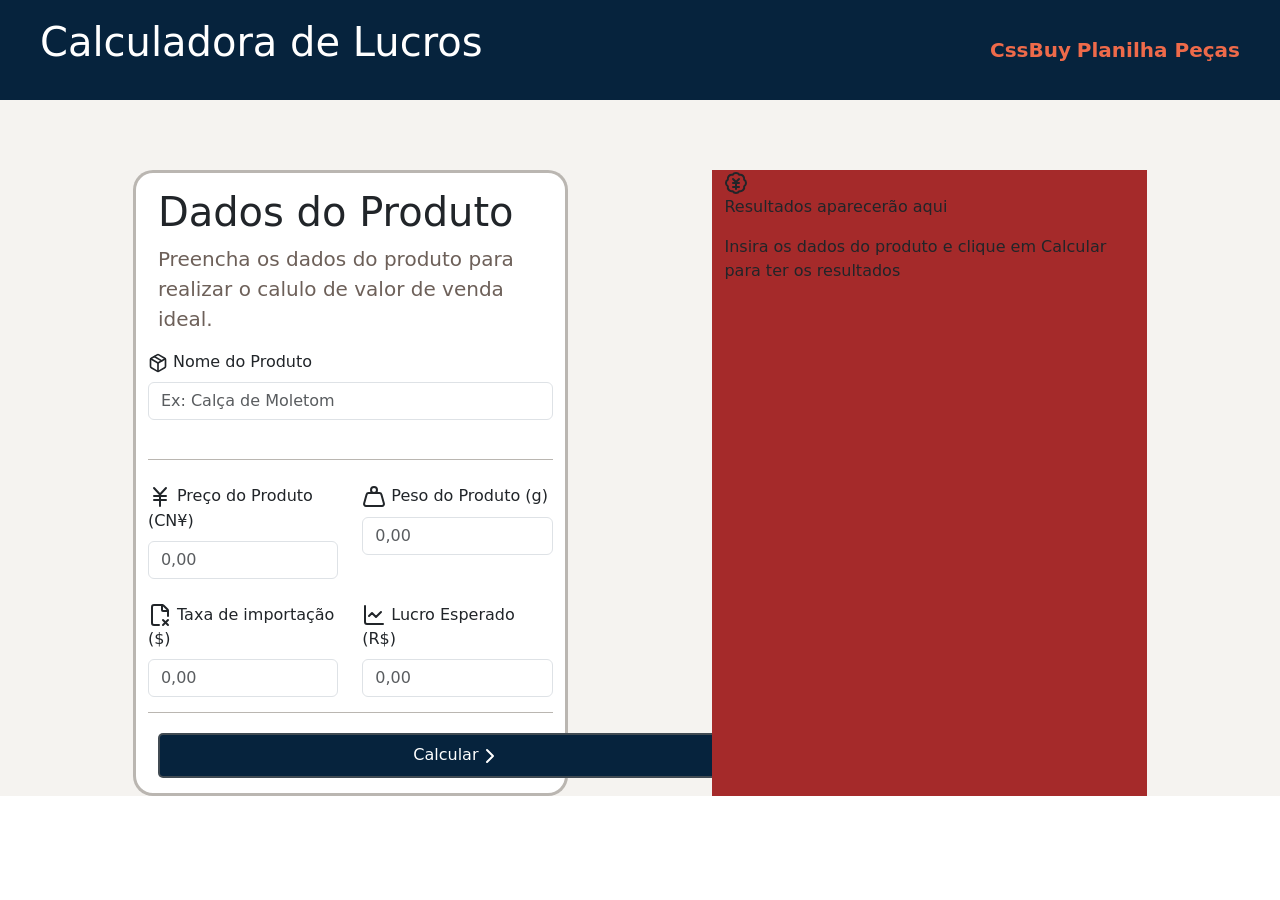
==== index.html @ ac825b66 "troca dos svg, padronizado lucide, lines" ====
<!doctype html>
<html lang="en">
  <head>
    <meta charset="UTF-8" />
    <meta name="viewport" content="width=device-width, initial-scale=1.0" />
    <title>Document</title>
    <link rel="stylesheet" href="style.css" />
    <script type="module" src="render.js" defer></script>
    <link
      href="https://cdn.jsdelivr.net/npm/bootstrap@5.3.8/dist/css/bootstrap.min.css"
      rel="stylesheet"
      integrity="sha384-sRIl4kxILFvY47J16cr9ZwB07vP4J8+LH7qKQnuqkuIAvNWLzeN8tE5YBujZqJLB"
      crossorigin="anonymous"
    />
    <script
      src="https://cdn.jsdelivr.net/npm/bootstrap@5.3.8/dist/js/bootstrap.bundle.min.js"
      integrity="sha384-FKyoEForCGlyvwx9Hj09JcYn3nv7wiPVlz7YYwJrWVcXK/BmnVDxM+D2scQbITxI"
      crossorigin="anonymous"
    ></script>
  </head>
  <body>
    <header>
      <div class=""><p class="title">Calculadora de Lucros</p></div>
      <div class="divLinks">
        <a class="links" href="https://www.cssbuy.com/#">CssBuy</a>
        <a
          class="links"
          href="https://docs.google.com/spreadsheets/d/15Wm4Ov0pvu1q4cmyYj8DeKKiOtCqq8iq7fl3MA6PJ1I/edit?gid=0#gid=0"
          >Planilha Peças</a
        >
      </div>
    </header>

    <main>
      <div class="row justify-content-evenly">
        <div class="col-4 divDados">
          <div class="inputsTitleDiv">
            <h1 class="inputsTitle">Dados do Produto</h1>
            <p class="inputsSubTitle">
              Preencha os dados do produto para realizar o calulo de valor de
              venda ideal.
            </p>
          </div>

          <form class="row g-4 ms-0.5">
            <div class="col-12">
              <label for="nome" class="form-label input"
                ><svg
                  xmlns="http://www.w3.org/2000/svg"
                  width="20"
                  height="20"
                  viewBox="0 0 24 24"
                  fill="none"
                  stroke="currentColor"
                  stroke-width="2"
                  stroke-linecap="round"
                  stroke-linejoin="round"
                  class="lucide lucide-package-icon lucide-package"
                >
                  <path
                    d="M11 21.73a2 2 0 0 0 2 0l7-4A2 2 0 0 0 21 16V8a2 2 0 0 0-1-1.73l-7-4a2 2 0 0 0-2 0l-7 4A2 2 0 0 0 3 8v8a2 2 0 0 0 1 1.73z"
                  />
                  <path d="M12 22V12" />
                  <polyline points="3.29 7 12 12 20.71 7" />
                  <path d="m7.5 4.27 9 5.15" />
                </svg>
                Nome do Produto</label
              >
              <input
                type="text"
                class="form-control input"
                id="nome"
                placeholder="Ex: Calça de Moletom"
              />
            </div>

            <div class="inputsLineDiv">
              <div class="inputsLine"></div>
            </div>

            <div class="col-md-6">
              <label for="preco" class="form-label">
                <svg
                  xmlns="http://www.w3.org/2000/svg"
                  width="24"
                  height="24"
                  viewBox="0 0 24 24"
                  fill="none"
                  stroke="currentColor"
                  stroke-width="2"
                  stroke-linecap="round"
                  stroke-linejoin="round"
                  class="lucide lucide-japanese-yen-icon lucide-japanese-yen"
                >
                  <path d="M12 9.5V21m0-11.5L6 3m6 6.5L18 3" />
                  <path d="M6 15h12" />
                  <path d="M6 11h12" />
                </svg>
                Preço do Produto (CN¥)</label
              >
              <input
                type="number"
                class="form-control"
                id="preco"
                placeholder="0,00"
              />
            </div>
            <div class="col-md-6">
              <label for="peso" class="form-label">
                <svg
                  xmlns="http://www.w3.org/2000/svg"
                  width="24"
                  height="24"
                  viewBox="0 0 24 24"
                  fill="none"
                  stroke="currentColor"
                  stroke-width="2"
                  stroke-linecap="round"
                  stroke-linejoin="round"
                  class="lucide lucide-weight-icon lucide-weight"
                >
                  <circle cx="12" cy="5" r="3" />
                  <path
                    d="M6.5 8a2 2 0 0 0-1.905 1.46L2.1 18.5A2 2 0 0 0 4 21h16a2 2 0 0 0 1.925-2.54L19.4 9.5A2 2 0 0 0 17.48 8Z"
                  />
                </svg>
                Peso do Produto (g)</label
              >
              <input
                type="number"
                class="form-control"
                id="peso"
                placeholder="0,00"
              />
            </div>
            <div class="col-md-6">
              <label for="taxa" class="form-label">
                <svg
                  xmlns="http://www.w3.org/2000/svg"
                  width="24"
                  height="24"
                  viewBox="0 0 24 24"
                  fill="none"
                  stroke="currentColor"
                  stroke-width="2"
                  stroke-linecap="round"
                  stroke-linejoin="round"
                  class="lucide lucide-file-xcorner-icon lucide-file-x-corner"
                >
                  <path
                    d="M11 22H6a2 2 0 0 1-2-2V4a2 2 0 0 1 2-2h8a2.4 2.4 0 0 1 1.706.706l3.588 3.588A2.4 2.4 0 0 1 20 8v5"
                  />
                  <path d="M14 2v5a1 1 0 0 0 1 1h5" />
                  <path d="m15 17 5 5" />
                  <path d="m20 17-5 5" />
                </svg>
                Taxa de importação ($)</label
              >
              <input
                type="number"
                class="form-control"
                id="taxa"
                placeholder="0,00"
              />
            </div>
            <div class="col-md-6">
              <label for="lucro" class="form-label">
                <svg
                  xmlns="http://www.w3.org/2000/svg"
                  width="24"
                  height="24"
                  viewBox="0 0 24 24"
                  fill="none"
                  stroke="currentColor"
                  stroke-width="2"
                  stroke-linecap="round"
                  stroke-linejoin="round"
                  class="lucide lucide-chart-line-icon lucide-chart-line"
                >
                  <path d="M3 3v16a2 2 0 0 0 2 2h16" />
                  <path d="m19 9-5 5-4-4-3 3" />
                </svg>
                Lucro Esperado (R$)</label
              >
              <input
                type="number"
                class="form-control"
                id="lucro"
                placeholder="0,00"
              />
            </div>
          </form>
          <div class="inputsLineDiv">
            <div class="inputsLine"></div>
          </div>
          <div class="inputsButtonDiv">
            <button class="inputsButton" id="btnCalcular">
              Calcular<svg
                xmlns="http://www.w3.org/2000/svg"
                width="24"
                height="24"
                viewBox="0 0 24 24"
                fill="none"
                stroke="currentColor"
                stroke-width="2"
                stroke-linecap="round"
                stroke-linejoin="round"
                class="lucide lucide-chevron-right-icon lucide-chevron-right"
              >
                <path d="m9 18 6-6-6-6" />
              </svg>
            </button>
            <button class="inputsButton" id="btnClear">
              <svg
                xmlns="http://www.w3.org/2000/svg"
                width="24"
                height="24"
                viewBox="0 0 24 24"
                fill="none"
                stroke="currentColor"
                stroke-width="2"
                stroke-linecap="round"
                stroke-linejoin="round"
                class="lucide lucide-rotate-ccw-icon lucide-rotate-ccw"
              >
                <path d="M3 12a9 9 0 1 0 9-9 9.75 9.75 0 0 0-6.74 2.74L3 8" />
                <path d="M3 3v5h5" />
              </svg>
              Limpar
            </button>
          </div>
        </div>

        <div class="col-4 bg2">
          <div id="results">
            <div class="components">
              <div class="moneyFig">
                <svg
                  xmlns="http://www.w3.org/2000/svg"
                  width="24"
                  height="24"
                  viewBox="0 0 24 24"
                  fill="none"
                  stroke="currentColor"
                  stroke-width="2"
                  stroke-linecap="round"
                  stroke-linejoin="round"
                  class="lucide lucide-badge-japanese-yen-icon lucide-badge-japanese-yen"
                >
                  <path
                    d="M3.85 8.62a4 4 0 0 1 4.78-4.77 4 4 0 0 1 6.74 0 4 4 0 0 1 4.78 4.78 4 4 0 0 1 0 6.74 4 4 0 0 1-4.77 4.78 4 4 0 0 1-6.75 0 4 4 0 0 1-4.78-4.77 4 4 0 0 1 0-6.76Z"
                  />
                  <path d="m9 8 3 3v7" />
                  <path d="m12 11 3-3" />
                  <path d="M9 12h6" />
                  <path d="M9 16h6" />
                </svg>
              </div>
              <div class="textsResults">
                <div class="titleResult"><p>Resultados aparecerão aqui</p></div>
                <div class="descriptionResult">
                  <p>
                    Insira os dados do produto e clique em Calcular para ter os
                    resultados
                  </p>
                </div>
              </div>
            </div>
          </div>
        </div>
      </div>
    </main>
  </body>
</html>
---- style.css ----
header {
  background-color: #06233d;
  height: 100px;
  display: flex;
  justify-content: space-between;
  align-items: center;
}

#container {
  margin-left: 0px;
  margin-right: 0px;
  max-width: 1650px;
}

.title {
  align-items: center;
  text-align: center;
  color: white;
  font-size: 40px;
  margin-left: 40px;
}

.divLinks {
  margin-right: 40px;
  display: flex;
  justify-content: space-between;
  width: 250px;
}

.links {
  color: #ee6a4a;
  text-decoration: none;
  font-size: 20px;
  font-weight: 600;
}

main {
  padding-top: 70px;
  background-color: #f5f3f0;
}

.divDados {
  background-color: #ffffff;
  border: 3px solid #7a726883;
  border-radius: 20px;

}

.inputsTitleDiv {
 margin-top: 15px;
 margin-left: 10px;
}

.inputsSubTitle{
  color: #6d6059;
  font-size: 20px;
}

.inputsLineDiv{
  display: flex;
  justify-content: center;
}

.inputsLine{
  border-bottom: 1px solid #7a726883;
  margin-top: 15px;
  width: 800px;
}


.inputsButtonDiv{
  margin-top: 20px;
  margin-left: 10px;
  margin-bottom: 15px;
  display: flex;
  justify-content: space-between;
  width: 750px;
}

.inputsButton{
  border-radius: 5px;
  border: 2px solid #7a726883;
}

#btnCalcular{
  width: 600px;
  height: 45px;
  background-color: #06233d;
  color: #ffffff;
}

#btnClear{
  background-color: #f5f3f0;
  width: 100px;
  height: 45px;
}
#btnClear:hover{
  background-color: #ee6a4a;
}

.bg2 {
  background-color: brown;
}
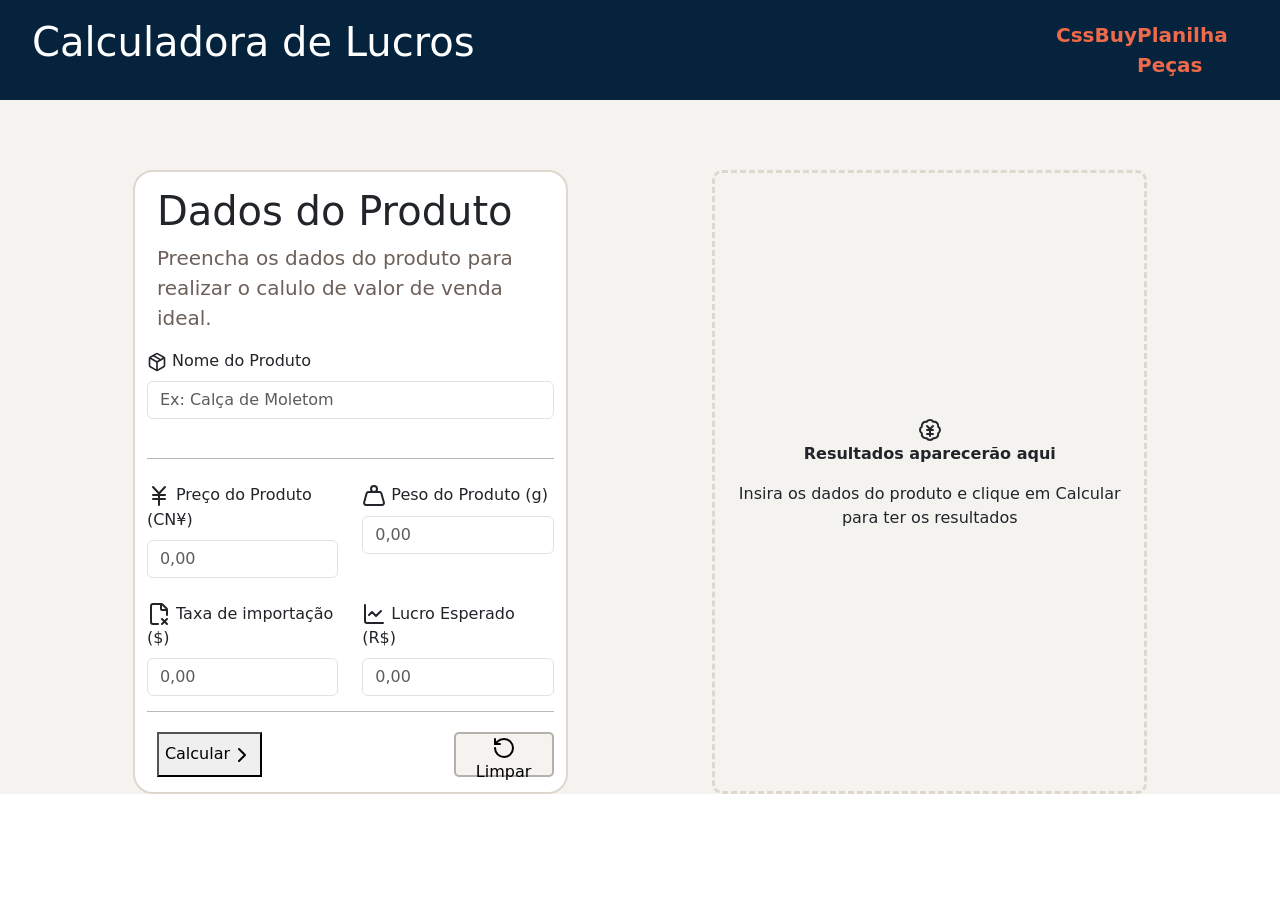
==== commit c1b7ef81: "importação dos arquivos do notebook para o desk, config do git no note" ====
--- a/index.html
+++ b/index.html
@@ -231,7 +231,7 @@
           </div>
         </div>
 
-        <div class="col-4 bg2">
+        <div class="col-4 divResults">
           <div id="results">
             <div class="components">
               <div class="moneyFig">
--- a/style.css
+++ b/style.css
@@ -17,14 +17,14 @@
   text-align: center;
   color: white;
   font-size: 40px;
-  margin-left: 40px;
+  margin-left: 2rem;
 }
 
 .divLinks {
-  margin-right: 40px;
+  margin-right: 2rem;
   display: flex;
   justify-content: space-between;
-  width: 250px;
+  width: 15%;
 }
 
 .links {
@@ -41,63 +41,107 @@
 
 .divDados {
   background-color: #ffffff;
-  border: 3px solid #7a726883;
+  border: 2px solid #ddd7cd;
   border-radius: 20px;
-
 }
 
 .inputsTitleDiv {
- margin-top: 15px;
- margin-left: 10px;
+  margin-top: 15px;
+  margin-left: 10px;
 }
 
-.inputsSubTitle{
+.inputsSubTitle {
   color: #6d6059;
   font-size: 20px;
 }
-
-.inputsLineDiv{
+.inputsLineDiv {
   display: flex;
   justify-content: center;
 }
 
-.inputsLine{
+.inputsLine {
   border-bottom: 1px solid #7a726883;
   margin-top: 15px;
   width: 800px;
 }
 
-
-.inputsButtonDiv{
+.inputsButtonDiv {
   margin-top: 20px;
   margin-left: 10px;
   margin-bottom: 15px;
   display: flex;
   justify-content: space-between;
-  width: 750px;
+  width: px;
 }
 
-.inputsButton{
-  border-radius: 5px;
-  border: 2px solid #7a726883;
-}
-
-#btnCalcular{
-  width: 600px;
+.btnCalcularActive {
+  width: 300px;
   height: 45px;
   background-color: #06233d;
   color: #ffffff;
+  border: none;
+  border-radius: 5px;
 }
 
-#btnClear{
+.btnCalcularDisable {
+  width: 300px;
+  height: 45px;
+  border-radius: 5px;
+  background-color: #06233d;
+  color: #ffffff;
+  opacity: 50%;
+  pointer-events: none;
+  border: none;
+}
+
+#btnClear {
+  border-radius: 5px;
+  border: 2px solid #7a726883;
   background-color: #f5f3f0;
   width: 100px;
   height: 45px;
 }
-#btnClear:hover{
+
+#btnClear:hover {
   background-color: #ee6a4a;
 }
 
-.bg2 {
-  background-color: brown;
+.divResults {
+  background-color: #f5f3f0;
+  border: 3px dashed #ddd7cd;
+  border-radius: 10px;
+  display: flex;
+  flex-direction: column;
+  justify-content: center;
+  align-items: center;
 }
+
+.results{
+  display: flex;
+  justify-content: center;
+  align-items: center;
+}
+
+.components{
+  flex-direction: column;
+  display: flex;
+  justify-content: center;
+  align-items: center;
+}
+
+.textsResults{
+  flex-direction: column;
+  text-align: center;
+}
+
+.titleResult{
+  font-weight: bold;
+}
+
+.resultadoPrecoVenda{
+  background-color: #06233d;
+  border-radius: 5px;
+
+}
+  
+
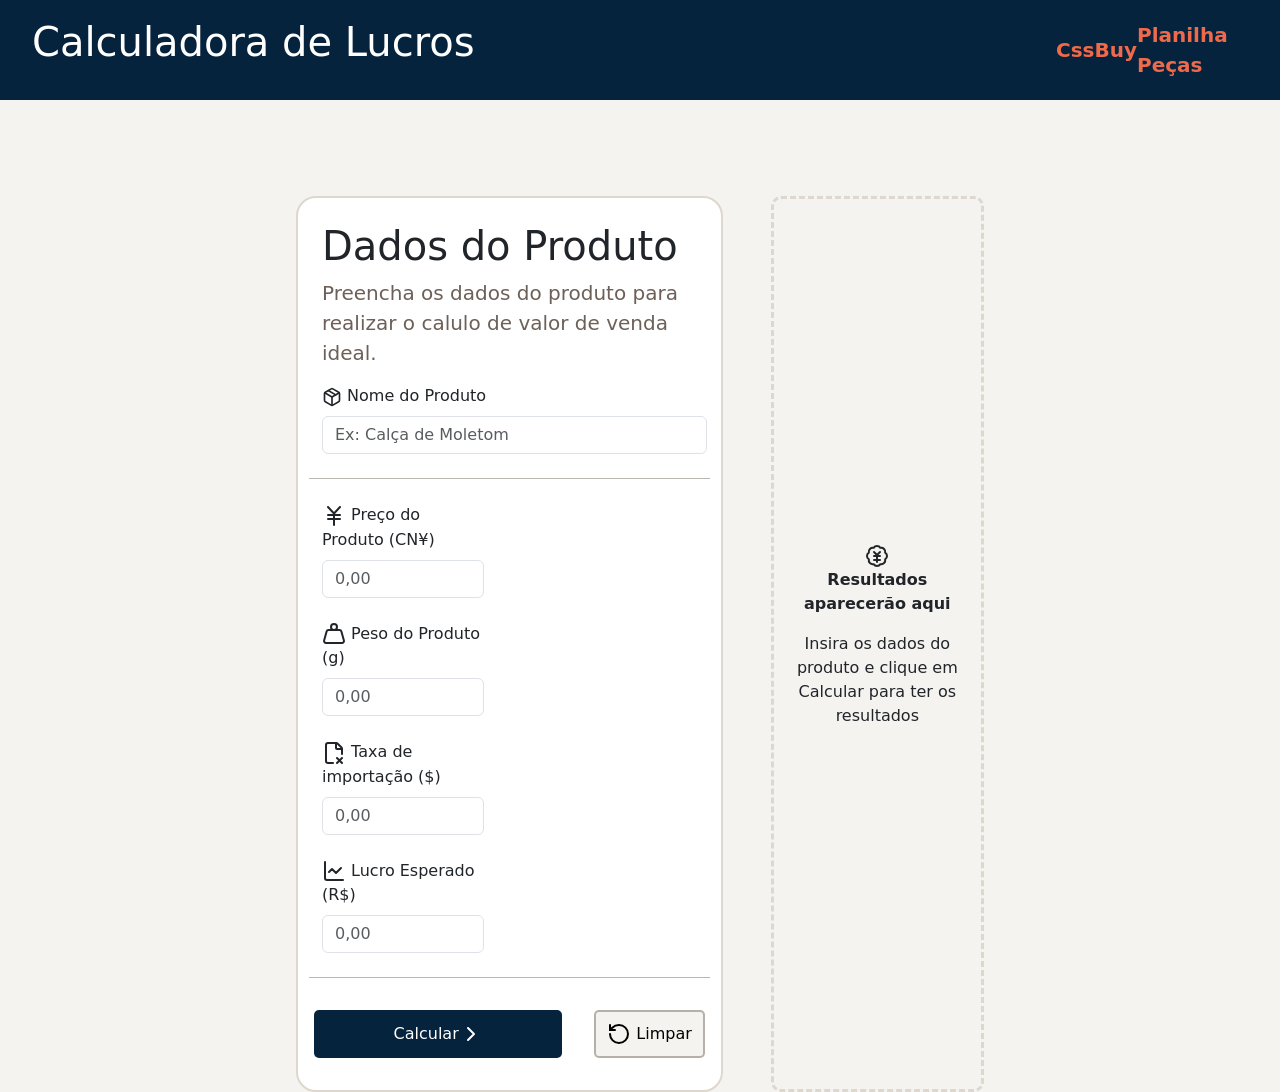
==== commit 6da81fc2: "mudanças no style para responsividade, antes de render falta apenas as o tamanho das col dos inputs " ====
--- a/index.html
+++ b/index.html
@@ -5,6 +5,7 @@
     <meta name="viewport" content="width=device-width, initial-scale=1.0" />
     <title>Document</title>
     <link rel="stylesheet" href="style.css" />
+    <link rel="stylesheet" href="render.css">
     <script type="module" src="render.js" defer></script>
     <link
       href="https://cdn.jsdelivr.net/npm/bootstrap@5.3.8/dist/css/bootstrap.min.css"
@@ -32,7 +33,7 @@
     </header>
 
     <main>
-      <div class="row justify-content-evenly">
+      <div class="row justify-content-center gap-5 gx-0">
         <div class="col-4 divDados">
           <div class="inputsTitleDiv">
             <h1 class="inputsTitle">Dados do Produto</h1>
@@ -43,7 +44,7 @@
           </div>
 
           <form class="row g-4 ms-0.5">
-            <div class="col-12">
+            <div class="col-11 ms-4 me-4 ">
               <label for="nome" class="form-label input"
                 ><svg
                   xmlns="http://www.w3.org/2000/svg"
@@ -78,7 +79,7 @@
               <div class="inputsLine"></div>
             </div>
 
-            <div class="col-md-6">
+            <div class="col-md-5 ms-4 me-4">
               <label for="preco" class="form-label">
                 <svg
                   xmlns="http://www.w3.org/2000/svg"
@@ -105,7 +106,7 @@
                 placeholder="0,00"
               />
             </div>
-            <div class="col-md-6">
+            <div class="col-md-5 ms-4 me-4">
               <label for="peso" class="form-label">
                 <svg
                   xmlns="http://www.w3.org/2000/svg"
@@ -133,7 +134,7 @@
                 placeholder="0,00"
               />
             </div>
-            <div class="col-md-6">
+            <div class="col-md-5 ms-4 me-4">
               <label for="taxa" class="form-label">
                 <svg
                   xmlns="http://www.w3.org/2000/svg"
@@ -163,7 +164,7 @@
                 placeholder="0,00"
               />
             </div>
-            <div class="col-md-6">
+            <div class="col-md-5 ms-4 me-4">
               <label for="lucro" class="form-label">
                 <svg
                   xmlns="http://www.w3.org/2000/svg"
@@ -189,12 +190,13 @@
                 placeholder="0,00"
               />
             </div>
+            <div class="inputsLineDiv">
+              <div class="inputsLine"></div>
+            </div>
           </form>
-          <div class="inputsLineDiv">
-            <div class="inputsLine"></div>
-          </div>
+
           <div class="inputsButtonDiv">
-            <button class="inputsButton" id="btnCalcular">
+            <button class="btnCalcularActive" id="btnCalcular">
               Calcular<svg
                 xmlns="http://www.w3.org/2000/svg"
                 width="24"
@@ -210,7 +212,7 @@
                 <path d="m9 18 6-6-6-6" />
               </svg>
             </button>
-            <button class="inputsButton" id="btnClear">
+            <button id="btnClear">
               <svg
                 xmlns="http://www.w3.org/2000/svg"
                 width="24"
@@ -231,7 +233,7 @@
           </div>
         </div>
 
-        <div class="col-4 divResults">
+        <div class="col-2 divResults">
           <div id="results">
             <div class="components">
               <div class="moneyFig">
--- a/style.css
+++ b/style.css
@@ -1,3 +1,8 @@
+html,
+body {
+  background-color: #f3f3f3;
+}
+
 header {
   background-color: #06233d;
   height: 100px;
@@ -24,6 +29,7 @@
   margin-right: 2rem;
   display: flex;
   justify-content: space-between;
+  align-items: center;
   width: 15%;
 }
 
@@ -35,7 +41,7 @@
 }
 
 main {
-  padding-top: 70px;
+  padding-top: 6rem;
   background-color: #f5f3f0;
 }
 
@@ -46,14 +52,20 @@
 }
 
 .inputsTitleDiv {
-  margin-top: 15px;
-  margin-left: 10px;
+  margin-top: 1.5rem;
+  margin-left: 1.5rem;
 }
 
 .inputsSubTitle {
   color: #6d6059;
   font-size: 20px;
 }
+
+.padInput {
+  margin-right: 1.5rem;
+  margin-left: 1.5rem;
+}
+
 .inputsLineDiv {
   display: flex;
   justify-content: center;
@@ -61,29 +73,29 @@
 
 .inputsLine {
   border-bottom: 1px solid #7a726883;
-  margin-top: 15px;
-  width: 800px;
+  margin-top: 0, 5rem;
+  width: 95%;
 }
 
 .inputsButtonDiv {
-  margin-top: 20px;
-  margin-left: 10px;
-  margin-bottom: 15px;
+  margin-top: clamp(1rem, 5vh, 2rem);
+  margin-right: clamp(0.5rem, 2vw, 1rem);
+  margin-bottom: clamp(1rem, 5vh, 2rem);
+  margin-left: clamp(0.5rem, 2vw, 1rem);
   display: flex;
-  justify-content: space-between;
-  width: px;
+  gap: 2rem;
 }
 
 .btnCalcularActive {
-  width: 300px;
-  height: 45px;
+  width: clamp(5rem, 80%, 35rem);
+  height: 3rem;
   background-color: #06233d;
   color: #ffffff;
   border: none;
   border-radius: 5px;
 }
 
-.btnCalcularDisable {
+/* .btnCalcularDisable {
   width: 300px;
   height: 45px;
   border-radius: 5px;
@@ -92,14 +104,14 @@
   opacity: 50%;
   pointer-events: none;
   border: none;
-}
+} */
 
 #btnClear {
   border-radius: 5px;
   border: 2px solid #7a726883;
   background-color: #f5f3f0;
-  width: 100px;
-  height: 45px;
+  width: 8.5rem;
+  height: 3rem;
 }
 
 #btnClear:hover {
@@ -116,32 +128,19 @@
   align-items: center;
 }
 
-.results{
+.results {
   display: flex;
   justify-content: center;
   align-items: center;
 }
 
-.components{
+.components {
   flex-direction: column;
   display: flex;
   justify-content: center;
   align-items: center;
 }
 
-.textsResults{
-  flex-direction: column;
-  text-align: center;
-}
 
-.titleResult{
-  font-weight: bold;
-}
 
-.resultadoPrecoVenda{
-  background-color: #06233d;
-  border-radius: 5px;
 
-}
-  
-
--- a/render.css
+++ b/render.css
@@ -0,0 +1,20 @@
+.titleComponents {
+  font-size: 12px;
+}
+.textsResults {
+  flex-direction: column;
+  text-align: center;
+}
+
+.titleResult {
+  font-weight: bold;
+}
+
+.resultadoPrecoVenda {
+  background-color: #06233d;
+  border-radius: 5px;
+}
+
+.divComponents {
+  display: flex;
+}
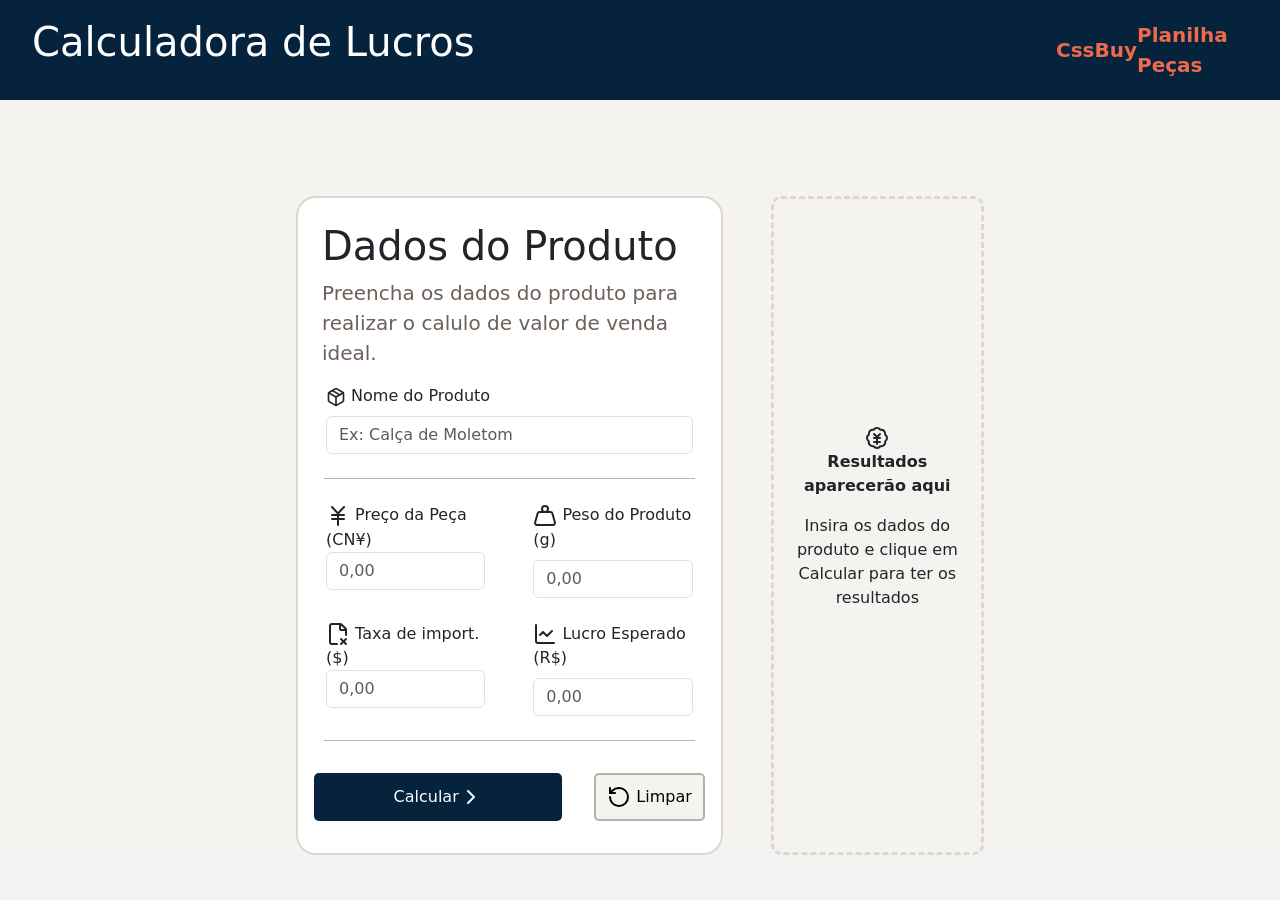
==== commit 07f2034b: "mudanças no style para responsividade, tentativa de ciar app" ====
--- a/index.html
+++ b/index.html
@@ -5,7 +5,7 @@
     <meta name="viewport" content="width=device-width, initial-scale=1.0" />
     <title>Document</title>
     <link rel="stylesheet" href="style.css" />
-    <link rel="stylesheet" href="render.css">
+    <link rel="stylesheet" href="render.css" />
     <script type="module" src="render.js" defer></script>
     <link
       href="https://cdn.jsdelivr.net/npm/bootstrap@5.3.8/dist/css/bootstrap.min.css"
@@ -43,9 +43,9 @@
             </p>
           </div>
 
-          <form class="row g-4 ms-0.5">
-            <div class="col-11 ms-4 me-4 ">
-              <label for="nome" class="form-label input"
+          <form class="row g-4 ms-1 me-1">
+            <div class="col-12 px-4">
+              <label for="nome" class="form-label mb-2 input"
                 ><svg
                   xmlns="http://www.w3.org/2000/svg"
                   width="20"
@@ -79,8 +79,8 @@
               <div class="inputsLine"></div>
             </div>
 
-            <div class="col-md-5 ms-4 me-4">
-              <label for="preco" class="form-label">
+            <div class="col-md-6 px-4">
+              <label for="preco" class="form-label mb-2 textPc">
                 <svg
                   xmlns="http://www.w3.org/2000/svg"
                   width="24"
@@ -98,6 +98,25 @@
                   <path d="M6 11h12" />
                 </svg>
                 Preço do Produto (CN¥)</label
+              >
+              <label for="preco" class="form-label mb-2 textNote">
+                <svg
+                  xmlns="http://www.w3.org/2000/svg"
+                  width="24"
+                  height="24"
+                  viewBox="0 0 24 24"
+                  fill="none"
+                  stroke="currentColor"
+                  stroke-width="2"
+                  stroke-linecap="round"
+                  stroke-linejoin="round"
+                  class="lucide lucide-japanese-yen-icon lucide-japanese-yen"
+                >
+                  <path d="M12 9.5V21m0-11.5L6 3m6 6.5L18 3" />
+                  <path d="M6 15h12" />
+                  <path d="M6 11h12" />
+                </svg>
+                Preço da Peça (CN¥)</label
               >
               <input
                 type="number"
@@ -106,8 +125,8 @@
                 placeholder="0,00"
               />
             </div>
-            <div class="col-md-5 ms-4 me-4">
-              <label for="peso" class="form-label">
+            <div class="col-md-6 px-4">
+              <label for="peso" class="form-label mb-2">
                 <svg
                   xmlns="http://www.w3.org/2000/svg"
                   width="24"
@@ -134,8 +153,8 @@
                 placeholder="0,00"
               />
             </div>
-            <div class="col-md-5 ms-4 me-4">
-              <label for="taxa" class="form-label">
+            <div class="col-md-6 px-4">
+              <label for="taxa" class="form-label mb-2 textPc">
                 <svg
                   xmlns="http://www.w3.org/2000/svg"
                   width="24"
@@ -156,6 +175,28 @@
                   <path d="m20 17-5 5" />
                 </svg>
                 Taxa de importação ($)</label
+              >
+              <label for="taxa" class="form-label textNote">
+                <svg
+                  xmlns="http://www.w3.org/2000/svg"
+                  width="24"
+                  height="24"
+                  viewBox="0 0 24 24"
+                  fill="none"
+                  stroke="currentColor"
+                  stroke-width="2"
+                  stroke-linecap="round"
+                  stroke-linejoin="round"
+                  class="lucide lucide-file-xcorner-icon lucide-file-x-corner"
+                >
+                  <path
+                    d="M11 22H6a2 2 0 0 1-2-2V4a2 2 0 0 1 2-2h8a2.4 2.4 0 0 1 1.706.706l3.588 3.588A2.4 2.4 0 0 1 20 8v5"
+                  />
+                  <path d="M14 2v5a1 1 0 0 0 1 1h5" />
+                  <path d="m15 17 5 5" />
+                  <path d="m20 17-5 5" />
+                </svg>
+                Taxa de import. ($)</label
               >
               <input
                 type="number"
@@ -164,8 +205,8 @@
                 placeholder="0,00"
               />
             </div>
-            <div class="col-md-5 ms-4 me-4">
-              <label for="lucro" class="form-label">
+            <div class="col-md-6 px-4">
+              <label for="lucro" class="form-label mb-2">
                 <svg
                   xmlns="http://www.w3.org/2000/svg"
                   width="24"
--- a/style.css
+++ b/style.css
@@ -69,6 +69,21 @@
 .inputsLineDiv {
   display: flex;
   justify-content: center;
+}
+
+.textNote{
+  display: none;
+}
+
+@media( max-width: 1366px){
+  .textNote{
+    display: inline;
+    margin-bottom: 2rem;
+  }
+
+  .textPc{
+    display: none;
+  }
 }
 
 .inputsLine {
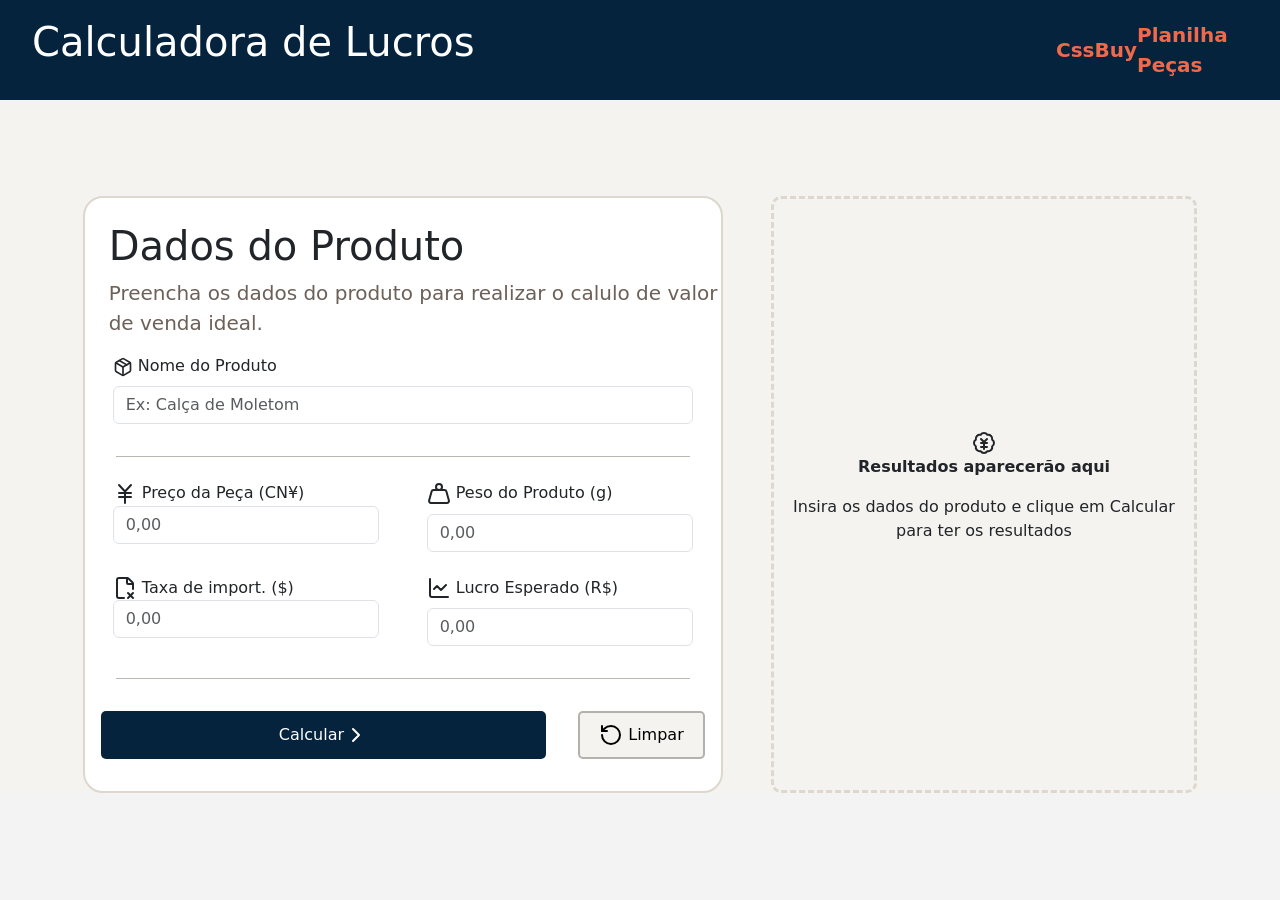
==== commit 980ce8e5: "v1 finalizada, o site agora vai começar a ser utilizado pelo usuário para encontrar possiveis bugs" ====
--- a/index.html
+++ b/index.html
@@ -34,7 +34,7 @@
 
     <main>
       <div class="row justify-content-center gap-5 gx-0">
-        <div class="col-4 divDados">
+        <div class="col-6 divDados">
           <div class="inputsTitleDiv">
             <h1 class="inputsTitle">Dados do Produto</h1>
             <p class="inputsSubTitle">
@@ -274,7 +274,7 @@
           </div>
         </div>
 
-        <div class="col-2 divResults">
+        <div id="divResults" class="col-4 divResults">
           <div id="results">
             <div class="components">
               <div class="moneyFig">
--- a/style.css
+++ b/style.css
@@ -88,7 +88,7 @@
 
 .inputsLine {
   border-bottom: 1px solid #7a726883;
-  margin-top: 0, 5rem;
+  margin-top: 0.5rem;
   width: 95%;
 }
 
--- a/render.css
+++ b/render.css
@@ -1,6 +1,18 @@
+.divResultsRender {
+  background-color: #ffffff;
+  border: 2px solid #ddd7cd;
+  border-radius: 20px;
+  display: flex;
+  flex-direction: column;
+}
+
 .titleComponents {
-  font-size: 12px;
+  font-size: 16px;
+  color: #6d6059;
+  margin-bottom: 0;
+  padding-left: 0.5rem;
 }
+
 .textsResults {
   flex-direction: column;
   text-align: center;
@@ -10,11 +22,58 @@
   font-weight: bold;
 }
 
+.divResultadoPrecoVenda{
+  display: flex;
+  justify-content: center ;
+}
+
 .resultadoPrecoVenda {
+  margin-top: 1rem;
+  margin-bottom: 1rem;
   background-color: #06233d;
   border-radius: 5px;
+  color: #ffffff;
+  display: flex;
+  justify-content: space-between;
+  align-items: center;
+  width: clamp(5rem, 80%, 35rem);
+}
+
+.precoVendaTitle{
+  padding-top: 1rem;
+  padding-bottom: 1rem;
+  margin-left: 1rem;
+  font-size: 20px;
+}
+
+.valorPrecoVenda{
+  margin-right: 1rem;
+  font-size: 20px;
 }
 
 .divComponents {
   display: flex;
+  padding-top: 1rem;
+  padding-left: 1rem;
+  padding-right: 1rem;
+  justify-content: space-between;
+}
+
+.renderNome {
+  padding-top: 1rem;
+  padding-left: 1rem;
+  display: flex;
+  justify-content: space-between;
+}
+
+.svgTitleComponent{
+  display: flex;
+  align-items: center;
+}
+
+.inputsLineRender {
+  border-bottom: 1px solid #7a726883;
+  margin-bottom: 0.5rem;
+  margin-top: 1.5rem;
+  width: 95%;
 }
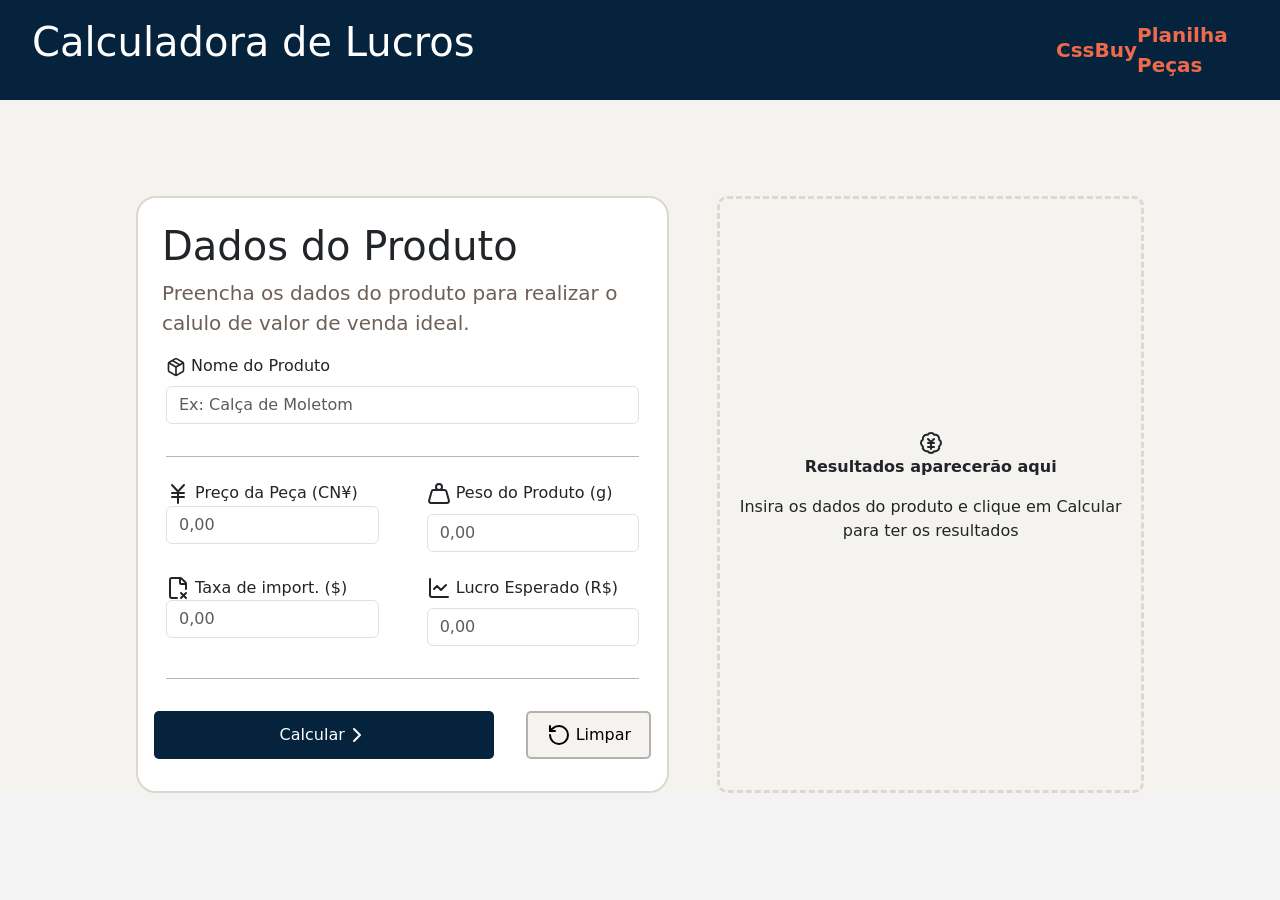
==== commit 7592d932: "Release v1: application ready for user testing and bug identification" ====
--- a/index.html
+++ b/index.html
@@ -34,7 +34,7 @@
 
     <main>
       <div class="row justify-content-center gap-5 gx-0">
-        <div class="col-6 divDados">
+        <div class="col-5 divDados">
           <div class="inputsTitleDiv">
             <h1 class="inputsTitle">Dados do Produto</h1>
             <p class="inputsSubTitle">
@@ -288,8 +288,7 @@
                   stroke-width="2"
                   stroke-linecap="round"
                   stroke-linejoin="round"
-                  class="lucide lucide-badge-japanese-yen-icon lucide-badge-japanese-yen"
-                >
+                  class="lucide lucide-badge-japanese-yen-icon lucide-badge-japanese-yen">
                   <path
                     d="M3.85 8.62a4 4 0 0 1 4.78-4.77 4 4 0 0 1 6.74 0 4 4 0 0 1 4.78 4.78 4 4 0 0 1 0 6.74 4 4 0 0 1-4.77 4.78 4 4 0 0 1-6.75 0 4 4 0 0 1-4.78-4.77 4 4 0 0 1 0-6.76Z"
                   />
--- a/style.css
+++ b/style.css
@@ -102,7 +102,7 @@
 }
 
 .btnCalcularActive {
-  width: clamp(5rem, 80%, 35rem);
+  width: clamp(5rem, 80%, 45rem);
   height: 3rem;
   background-color: #06233d;
   color: #ffffff;
@@ -110,22 +110,11 @@
   border-radius: 5px;
 }
 
-/* .btnCalcularDisable {
-  width: 300px;
-  height: 45px;
-  border-radius: 5px;
-  background-color: #06233d;
-  color: #ffffff;
-  opacity: 50%;
-  pointer-events: none;
-  border: none;
-} */
-
 #btnClear {
   border-radius: 5px;
   border: 2px solid #7a726883;
   background-color: #f5f3f0;
-  width: 8.5rem;
+  width: 9rem;
   height: 3rem;
 }
 
--- a/render.css
+++ b/render.css
@@ -24,7 +24,7 @@
 
 .divResultadoPrecoVenda{
   display: flex;
-  justify-content: center ;
+  justify-content: center;
 }
 
 .resultadoPrecoVenda {
